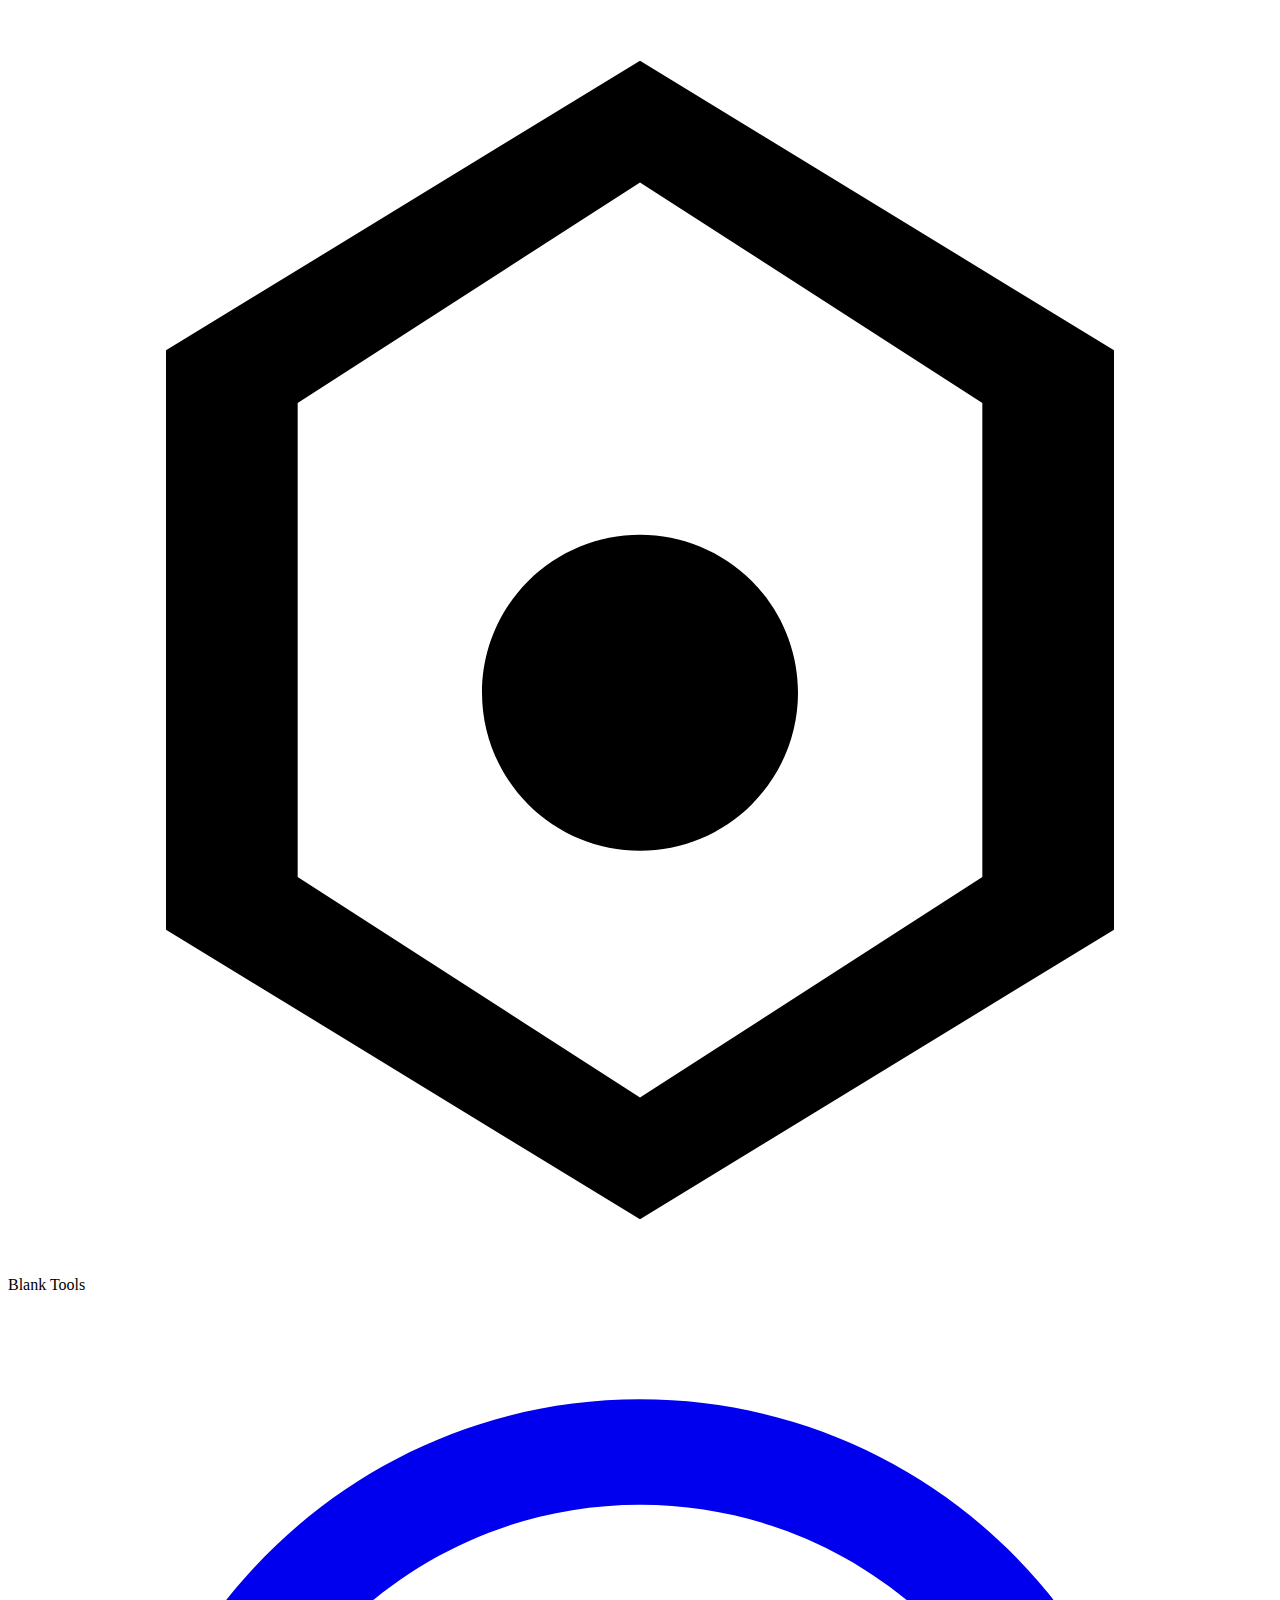
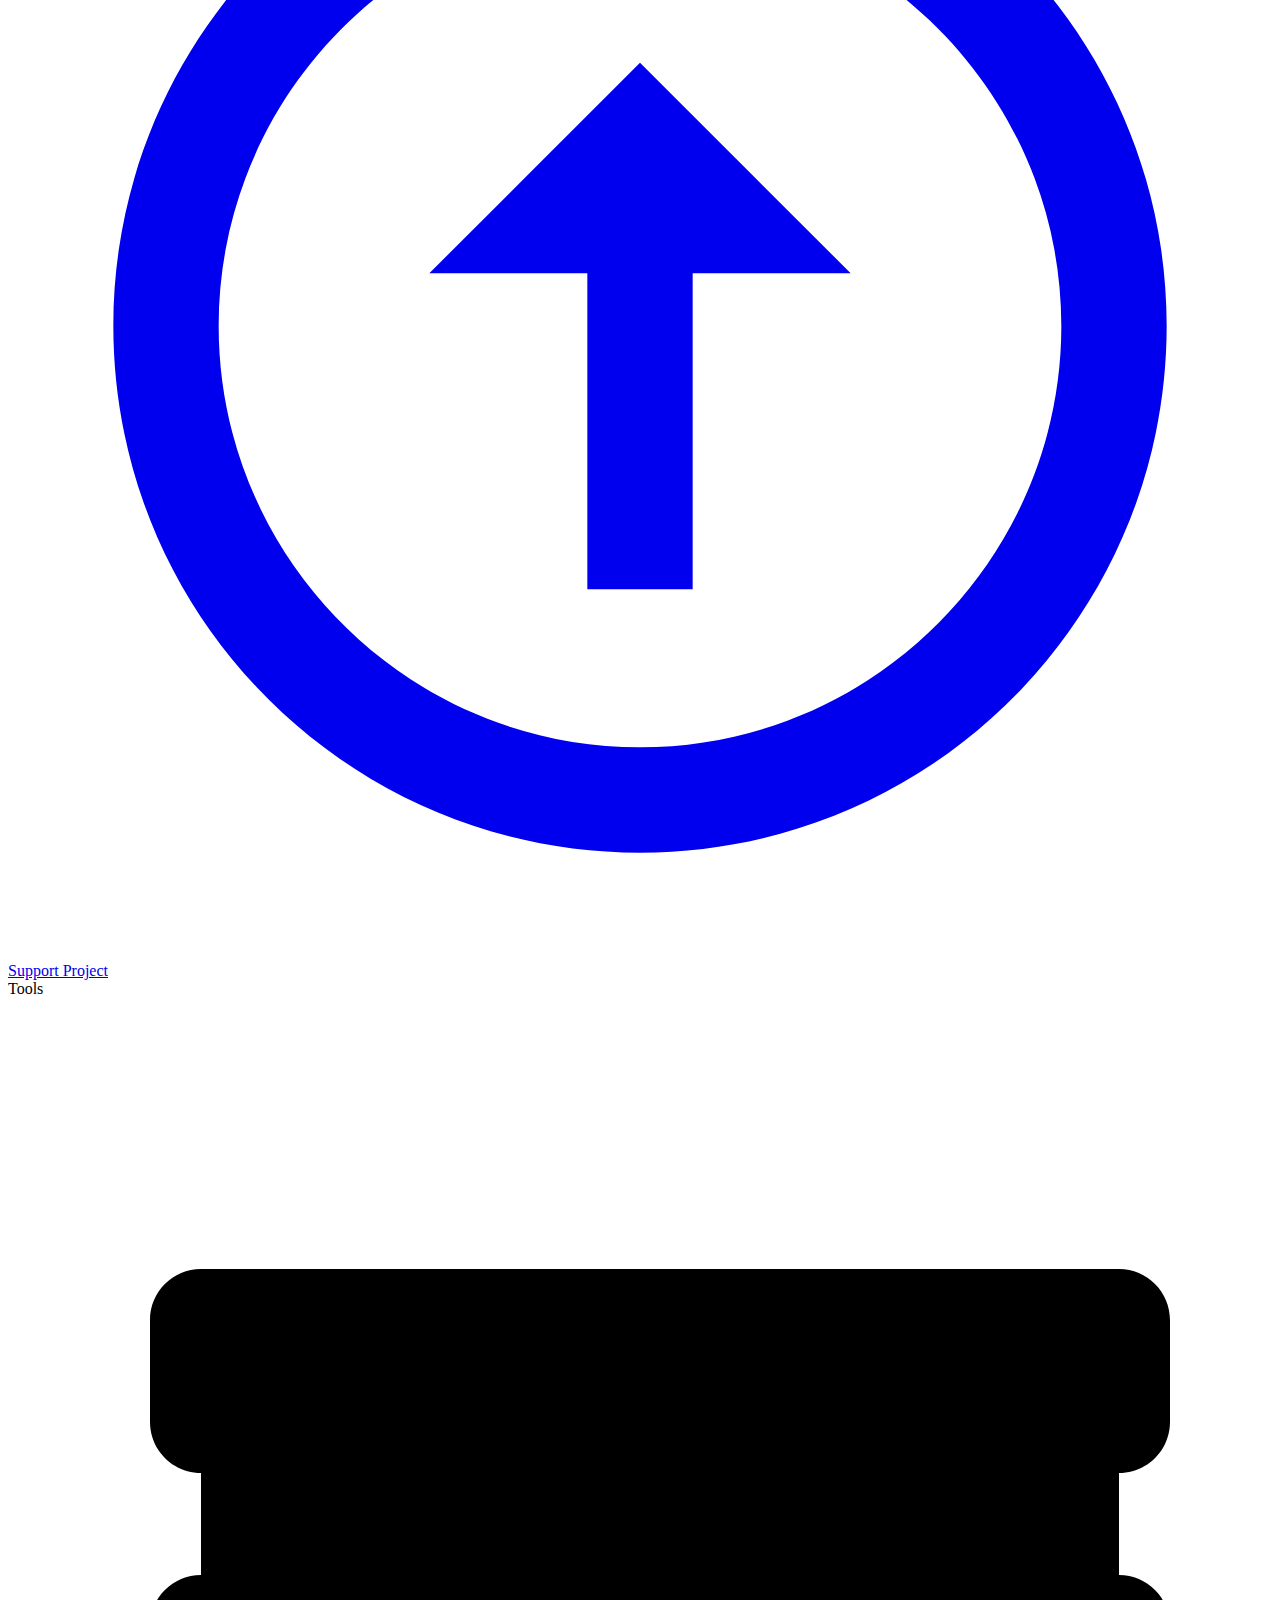
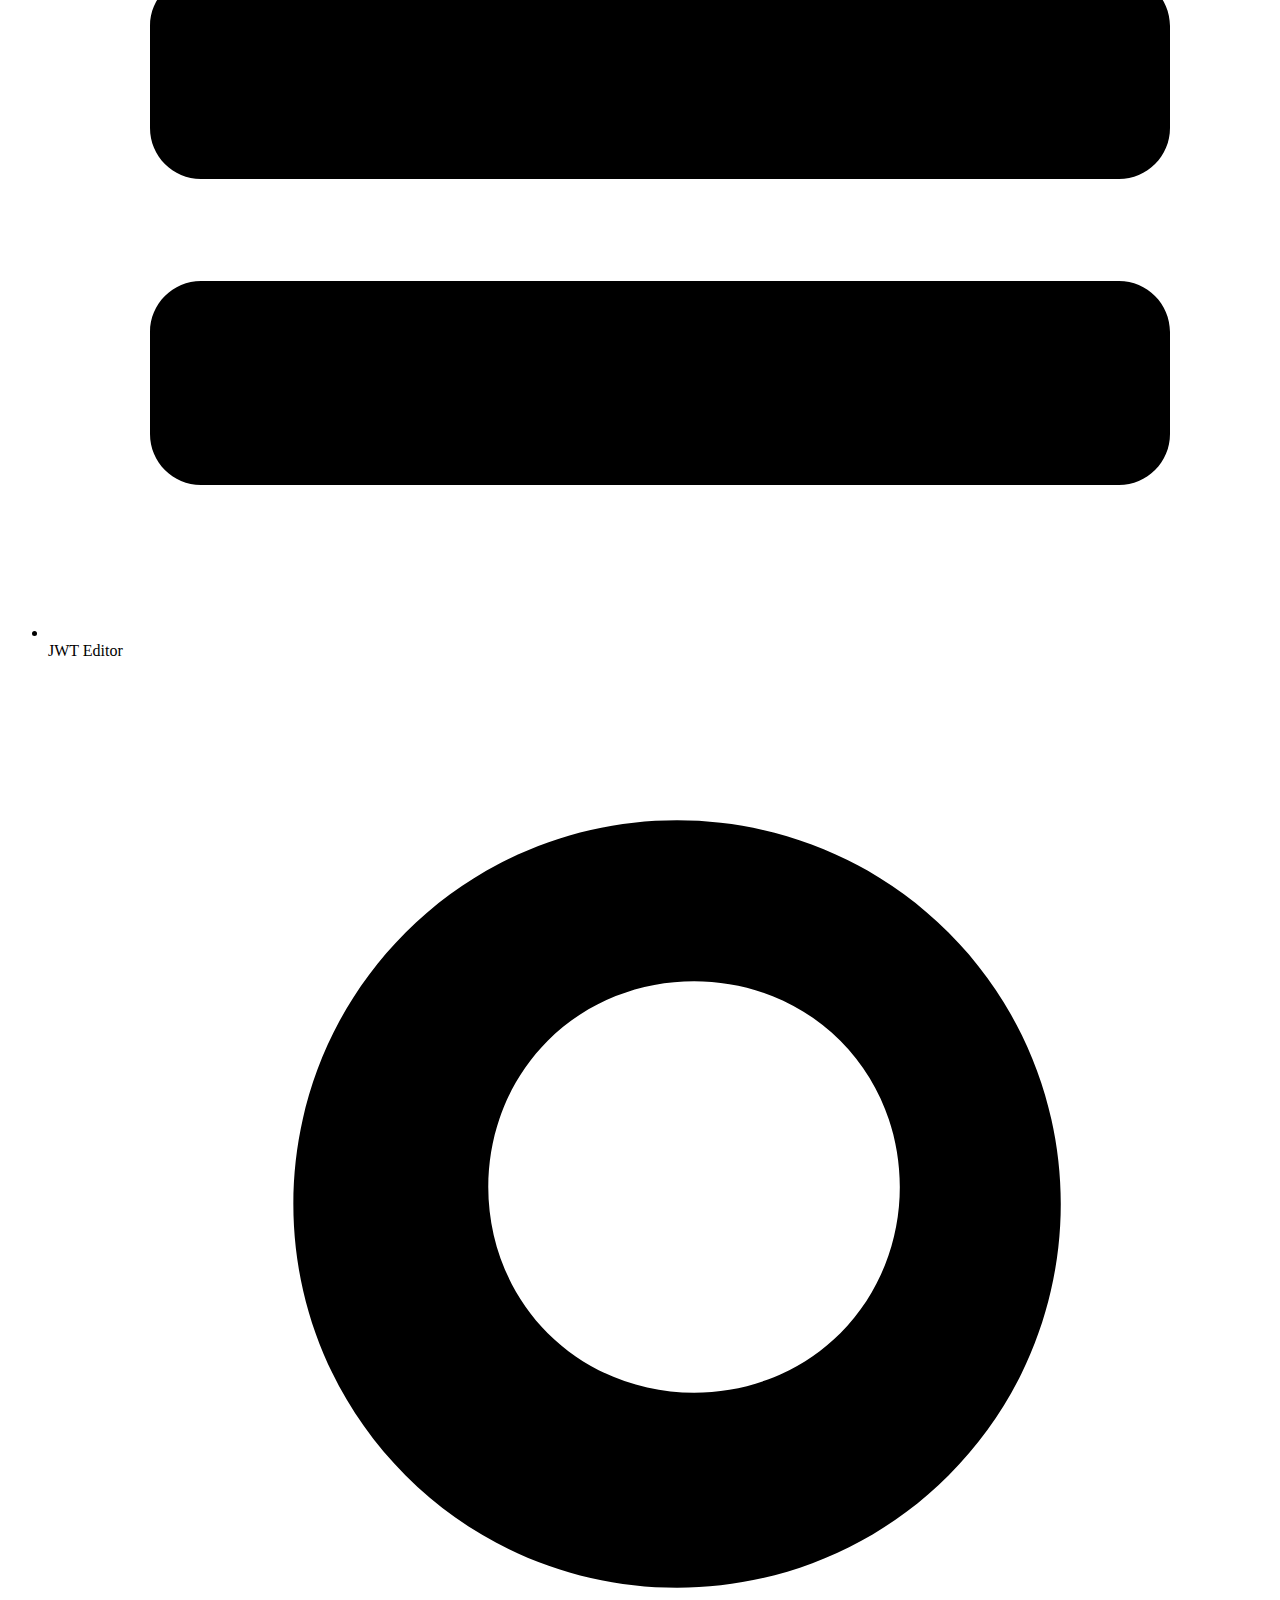
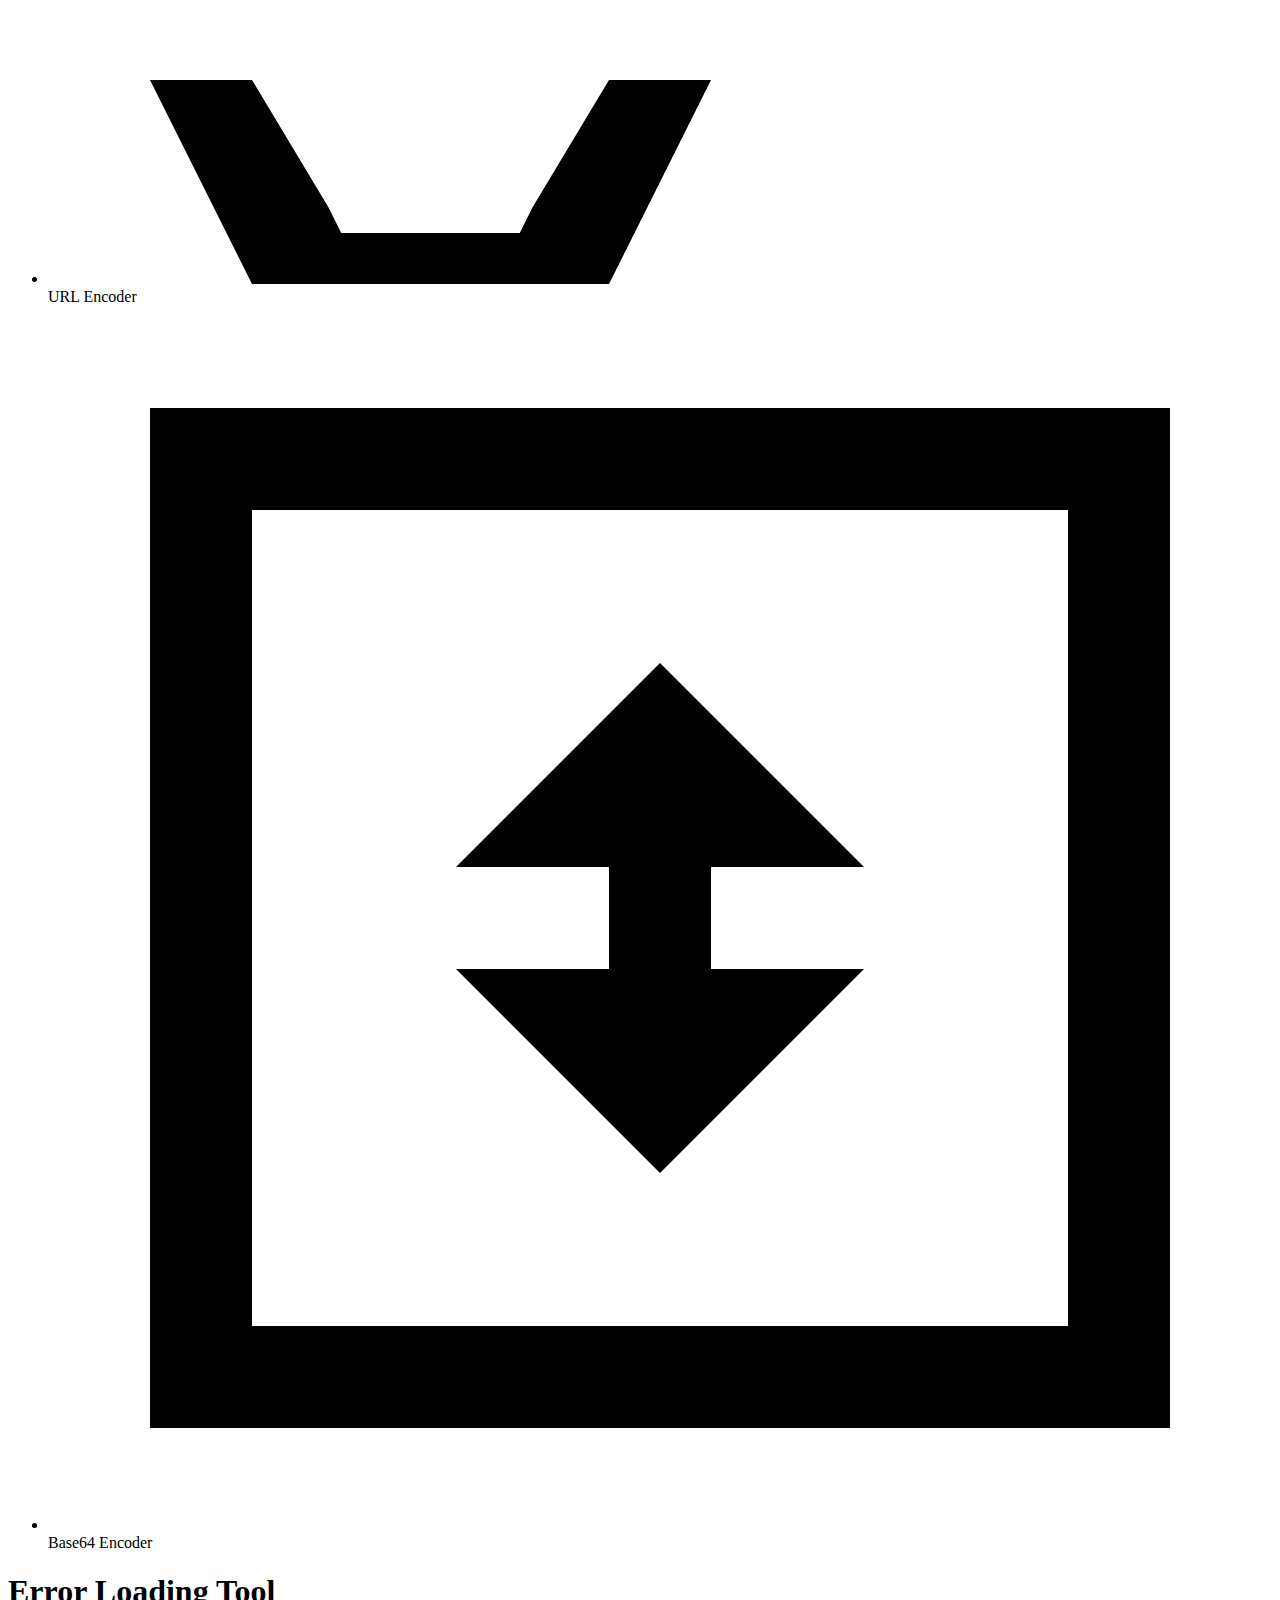
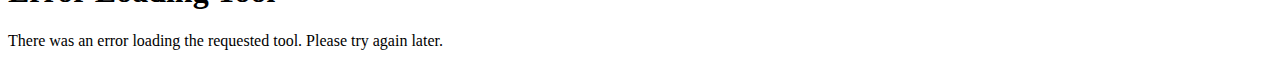
==== index.html @ 16d3624a "updated the jwt-editor files" ====
<!DOCTYPE html>
<html lang="en">
  <head>
    <meta charset="UTF-8" />
    <meta name="viewport" content="width=device-width, initial-scale=1.0" />
    <title>Blank Tools</title>
    <link rel="preconnect" href="https://fonts.googleapis.com" />
    <link rel="preconnect" href="https://fonts.gstatic.com" crossorigin />
    <link
      href="https://fonts.googleapis.com/css2?family=Inter:wght@300;400;500;600;700&display=swap"
      rel="stylesheet"
    />
    <link rel="stylesheet" href="css/main.css" />
    <link rel="stylesheet" href="css/components.css" />

    <!-- Tool-specific styles will be loaded dynamically -->
  </head>
  <body>
    <header>
      <div class="logo">
        <svg xmlns="http://www.w3.org/2000/svg" viewBox="0 0 24 24">
          <path
            d="M12.0001 1L21.0001 6.5V17.5L12.0001 23L3.00006 17.5V6.5L12.0001 1ZM12.0001 3.311L5.50006 7.5V16.5L12.0001 20.689L18.5001 16.5V7.5L12.0001 3.311ZM12.0001 16C11.2044 16 10.4414 15.6839 9.87871 15.1213C9.31604 14.5587 9.00006 13.7956 9.00006 13C9.00006 12.2044 9.31604 11.4413 9.87871 10.8787C10.4414 10.3161 11.2044 10 12.0001 10C12.7957 10 13.5587 10.3161 14.1214 10.8787C14.6841 11.4413 15.0001 12.2044 15.0001 13C15.0001 13.7956 14.6841 14.5587 14.1214 15.1213C13.5587 15.6839 12.7957 16 12.0001 16Z"
          />
        </svg>
        <span>Blank Tools</span>
      </div>
      <div class="header-actions">
        <a href="#" class="support-button">
          <svg
            xmlns="http://www.w3.org/2000/svg"
            viewBox="0 0 24 24"
            fill="currentColor"
          >
            <path
              d="M12 2C6.477 2 2 6.477 2 12C2 17.523 6.477 22 12 22C17.523 22 22 17.523 22 12C22 6.477 17.523 2 12 2ZM12 20C7.589 20 4 16.411 4 12C4 7.589 7.589 4 12 4C16.411 4 20 7.589 20 12C20 16.411 16.411 20 12 20ZM12 7L16 11H13V17H11V11H8L12 7Z"
            />
          </svg>
          Support Project
        </a>
      </div>
    </header>

    <div class="main-container">
      <div class="sidebar">
        <div class="sidebar-title">Tools</div>
        <ul class="tool-list">
          <li class="tool-item active" data-tool="jwt-editor">
            <svg
              xmlns="http://www.w3.org/2000/svg"
              viewBox="0 0 24 24"
              fill="currentColor"
            >
              <path
                d="M21 17V19H3V17H21ZM21 9V11H3V9H21ZM21 5C21.5523 5 22 5.44772 22 6V8C22 8.55228 21.5523 9 21 9H3C2.44772 9 2 8.55228 2 8V6C2 5.44772 2.44772 5 3 5H21ZM21 11C21.5523 11 22 11.4477 22 12V14C22 14.5523 21.5523 15 21 15H3C2.44772 15 2 14.5523 2 14V12C2 11.4477 2.44772 11 3 11H21ZM21 17C21.5523 17 22 17.4477 22 18V20C22 20.5523 21.5523 21 21 21H3C2.44772 21 2 20.5523 2 20V18C2 17.4477 2.44772 17 3 17H21Z"
              />
            </svg>
            JWT Editor
          </li>
          <li class="tool-item" data-tool="url-encoder">
            <svg
              xmlns="http://www.w3.org/2000/svg"
              viewBox="0 0 24 24"
              fill="currentColor"
            >
              <path
                d="M17.657 5.343C20.592 8.28 20.592 13.053 17.657 15.989C14.721 18.924 9.948 18.924 7.012 15.989C4.077 13.053 4.077 8.28 7.012 5.343C9.948 2.408 14.721 2.408 17.657 5.343ZM15.536 7.464C13.98 5.909 11.355 5.909 9.799 7.464C8.244 9.02 8.244 11.645 9.799 13.2C11.355 14.756 13.98 14.756 15.536 13.2C17.091 11.645 17.091 9.02 15.536 7.464ZM2 20H4L5.501 22.5L5.75 23H9.25L9.499 22.5L11 20H13L10 26H5L2 20Z"
              />
            </svg>
            URL Encoder
          </li>
          <!-- New tools will be added here -->
          <li class="tool-item" data-tool="base64">
            <svg
              xmlns="http://www.w3.org/2000/svg"
              viewBox="0 0 24 24"
              fill="currentColor"
            >
              <path
                d="M4 4V20H20V4H4ZM2 2H22V22H2V2ZM13 11H16L12 7L8 11H11V13H8L12 17L16 13H13V11Z"
              />
            </svg>
            Base64 Encoder
          </li>
        </ul>
      </div>

      <div class="content">
        <!-- Tool content will be loaded here dynamically -->
        <div id="tool-container" class="tool-container">
          <!-- Tool content loaded via JavaScript -->
        </div>
      </div>
    </div>

    <script src="js/main.js"></script>
    <!-- Tool-specific scripts will be loaded dynamically -->
  </body>
</html>
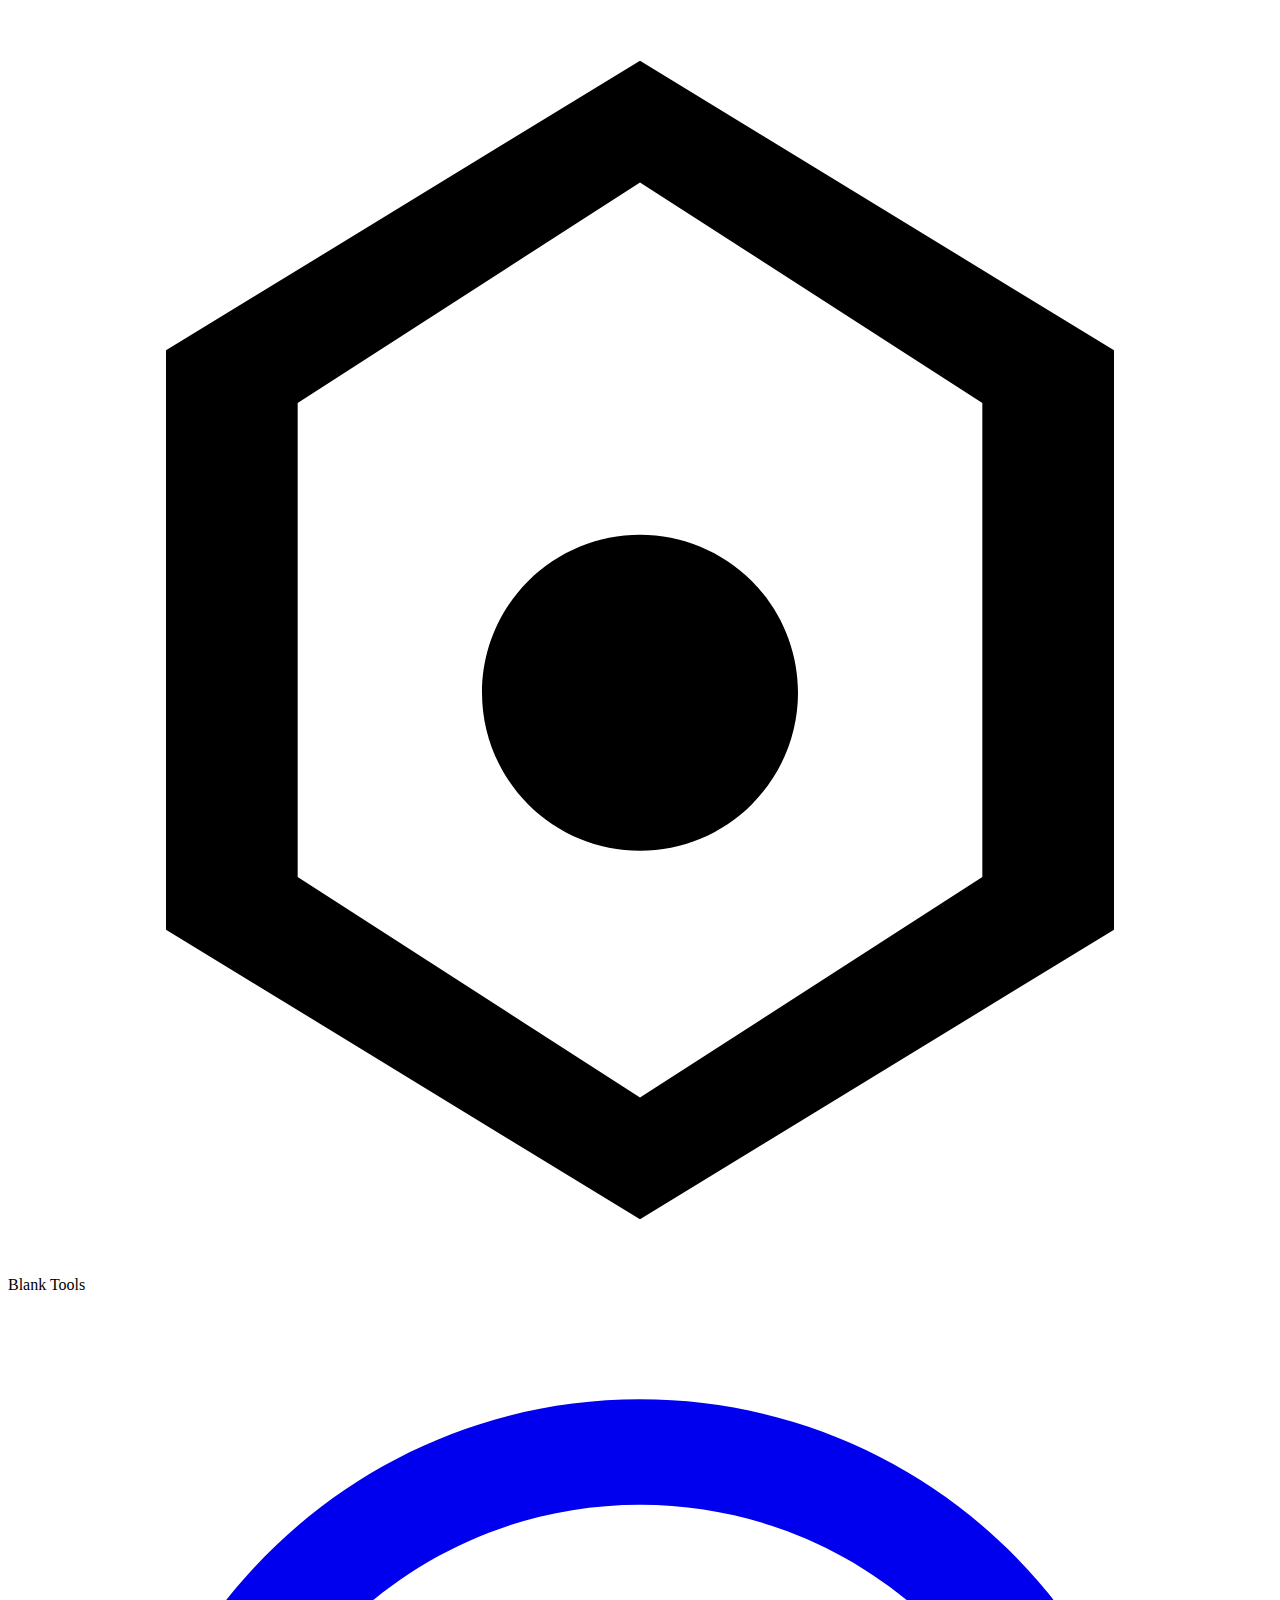
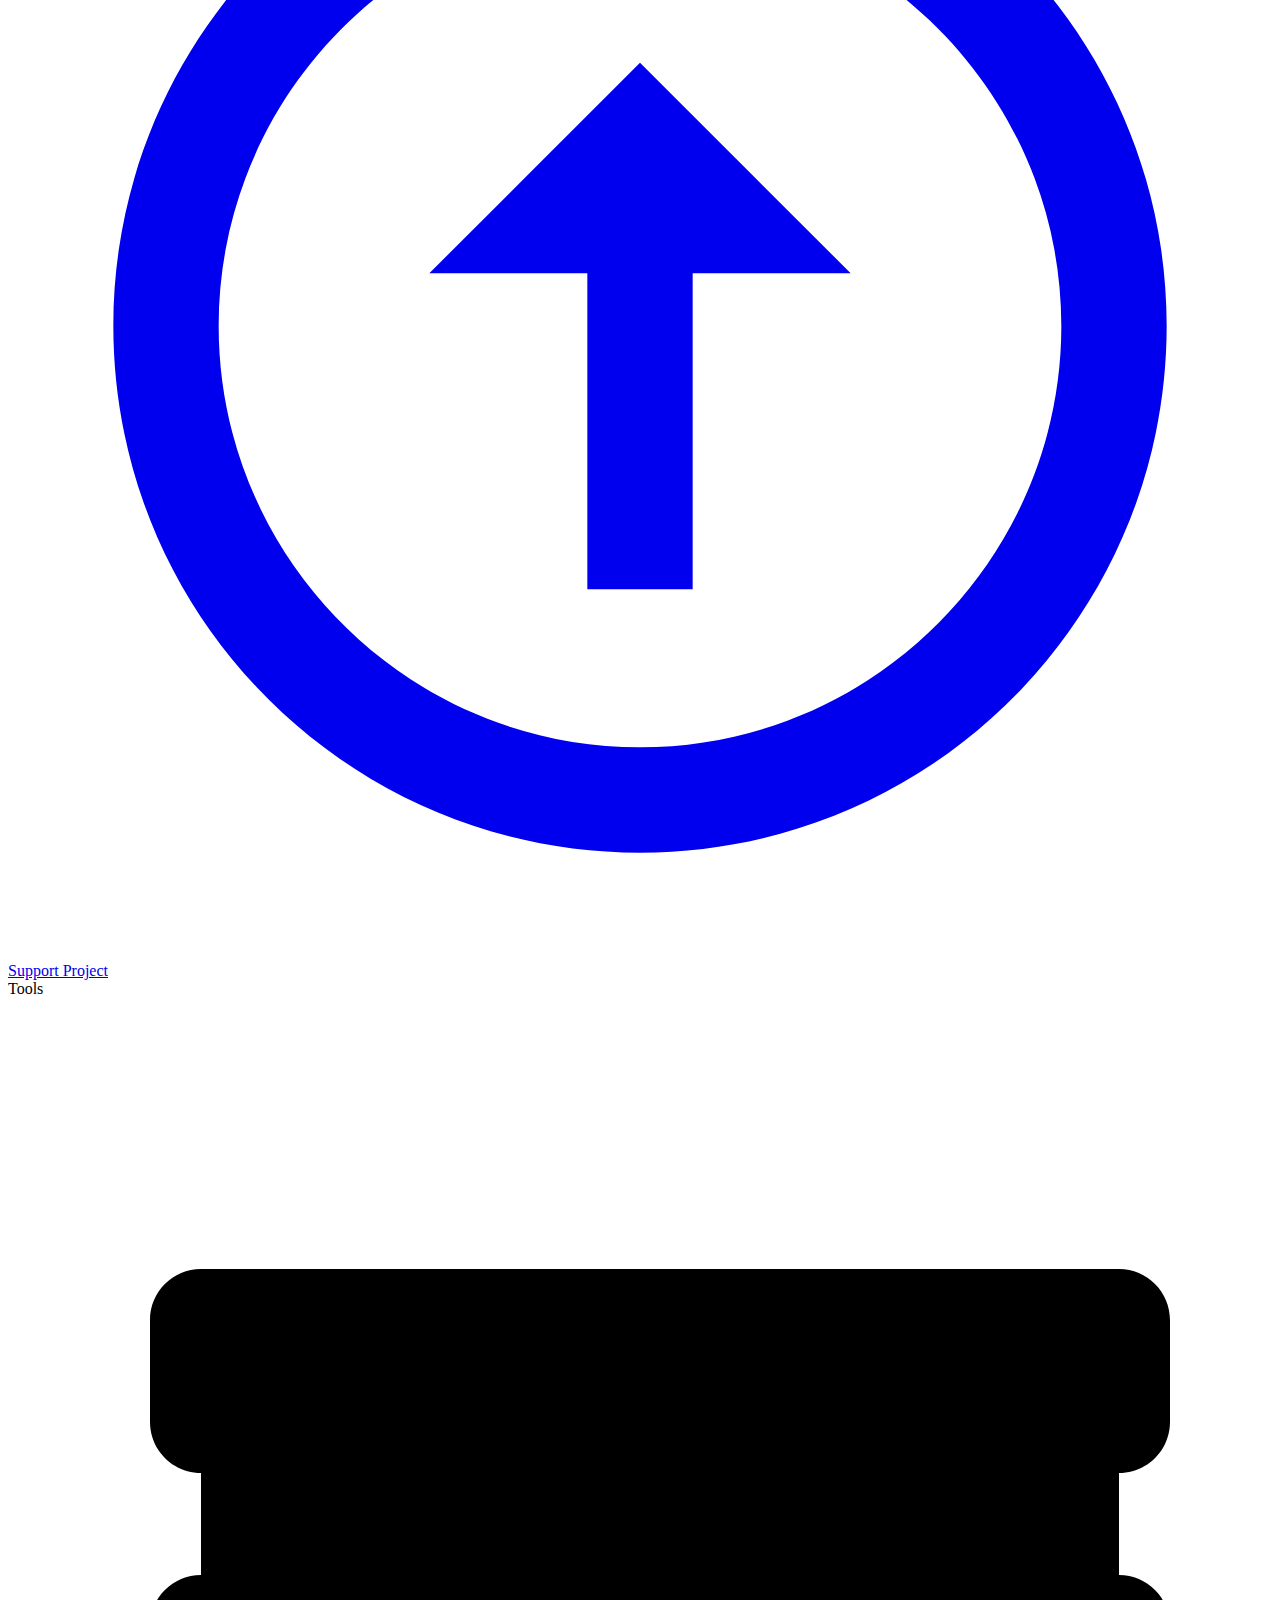
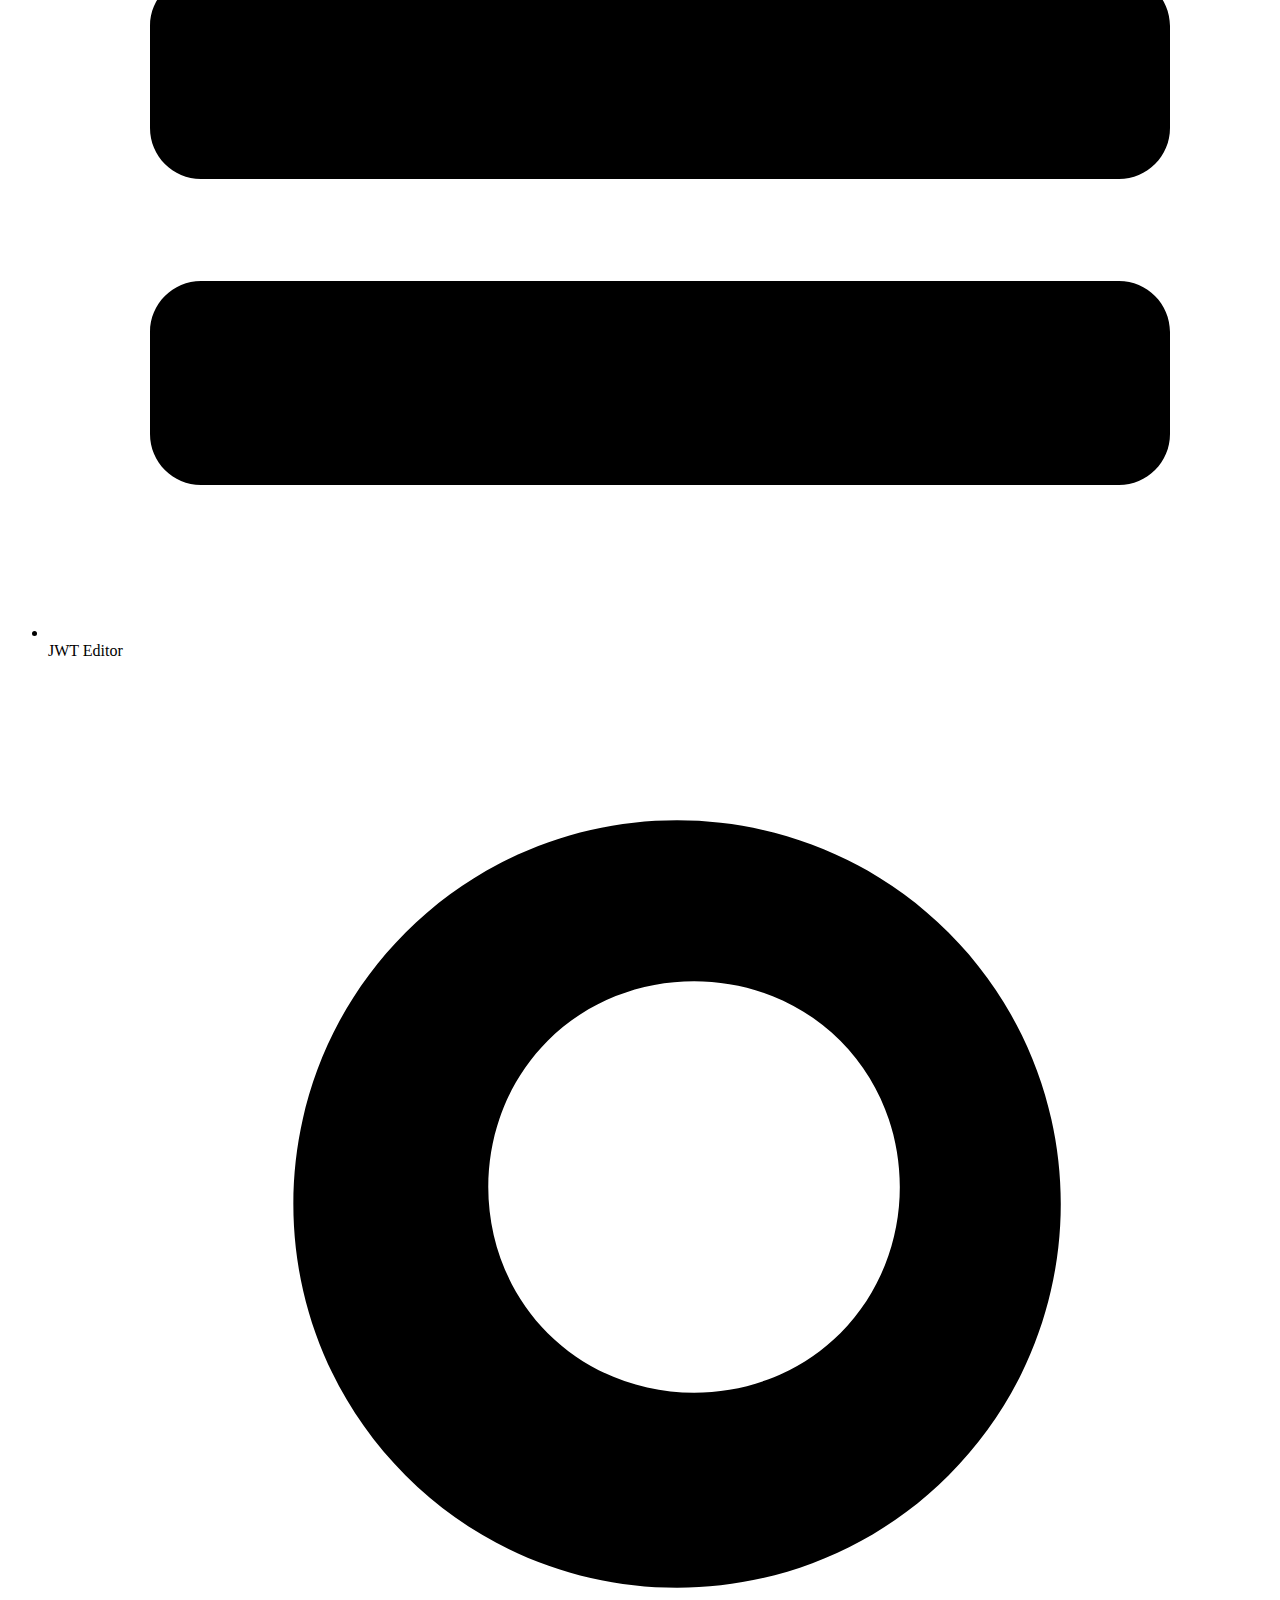
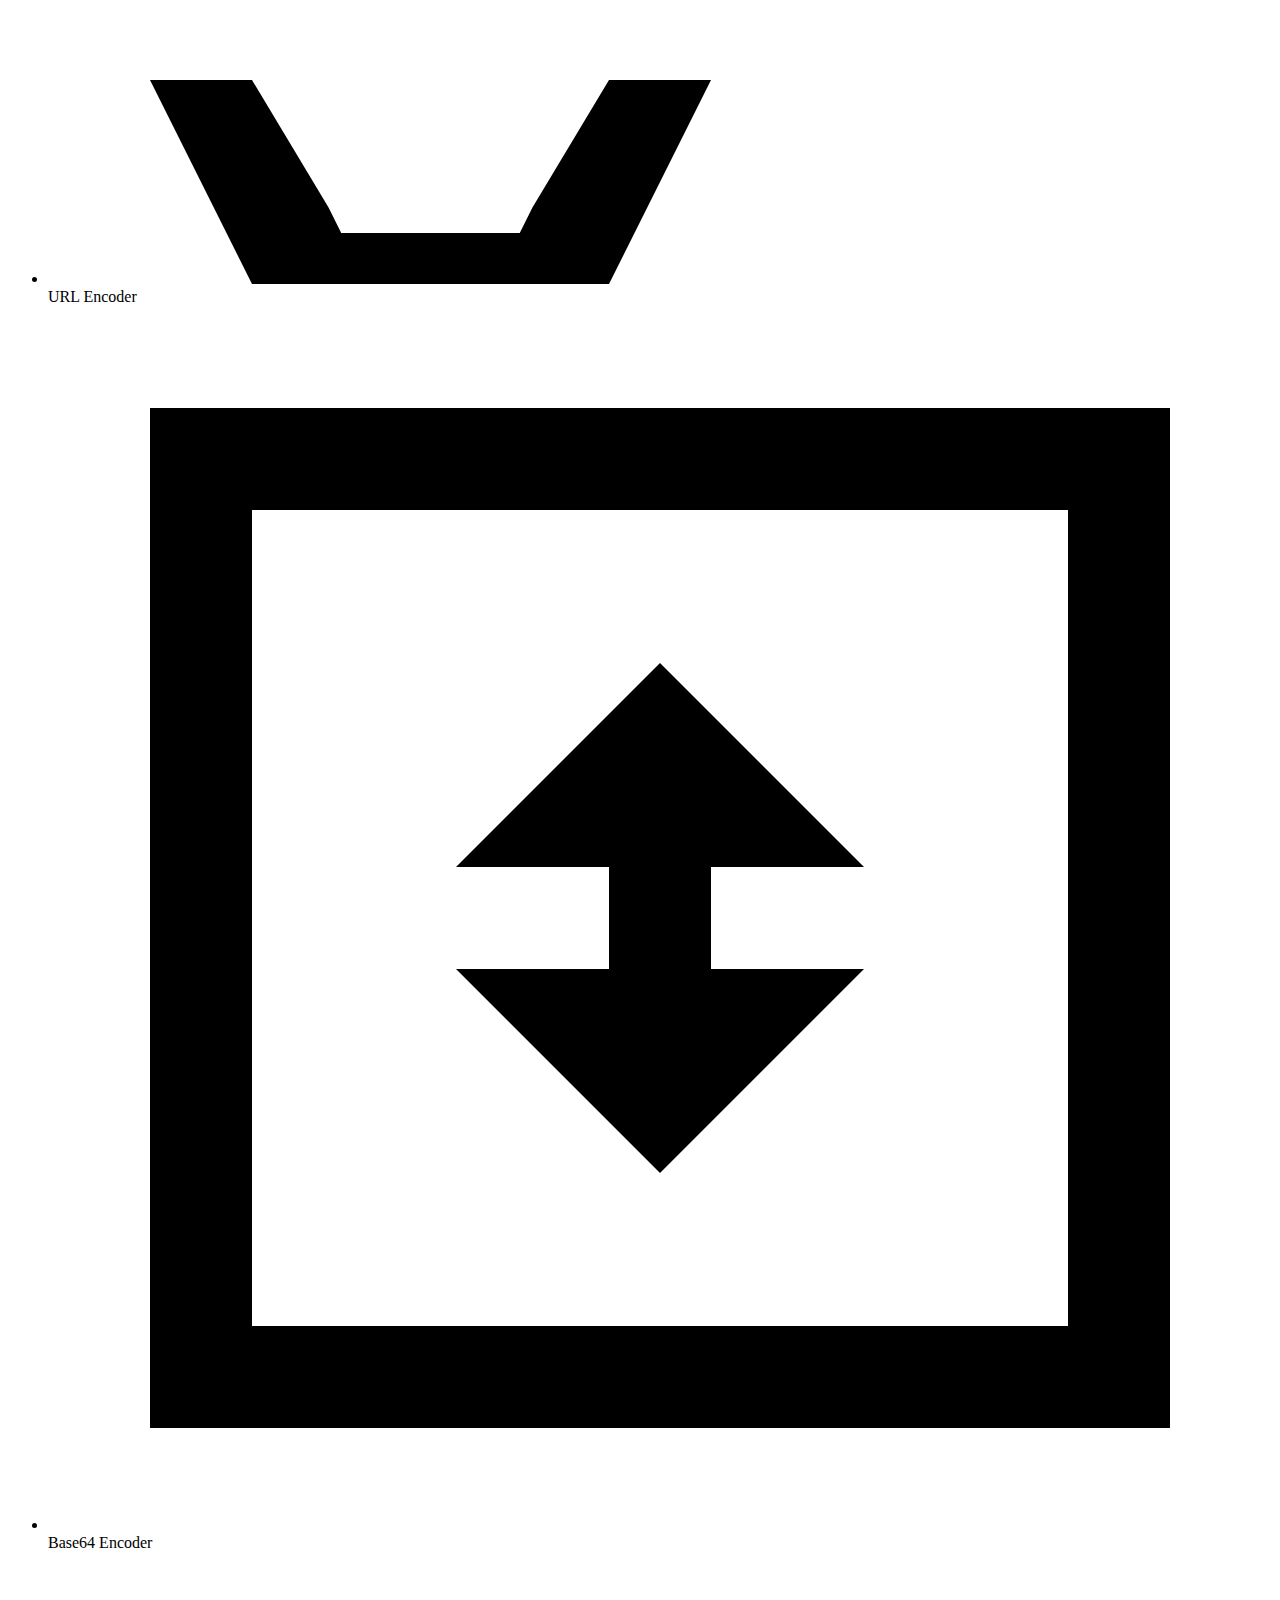
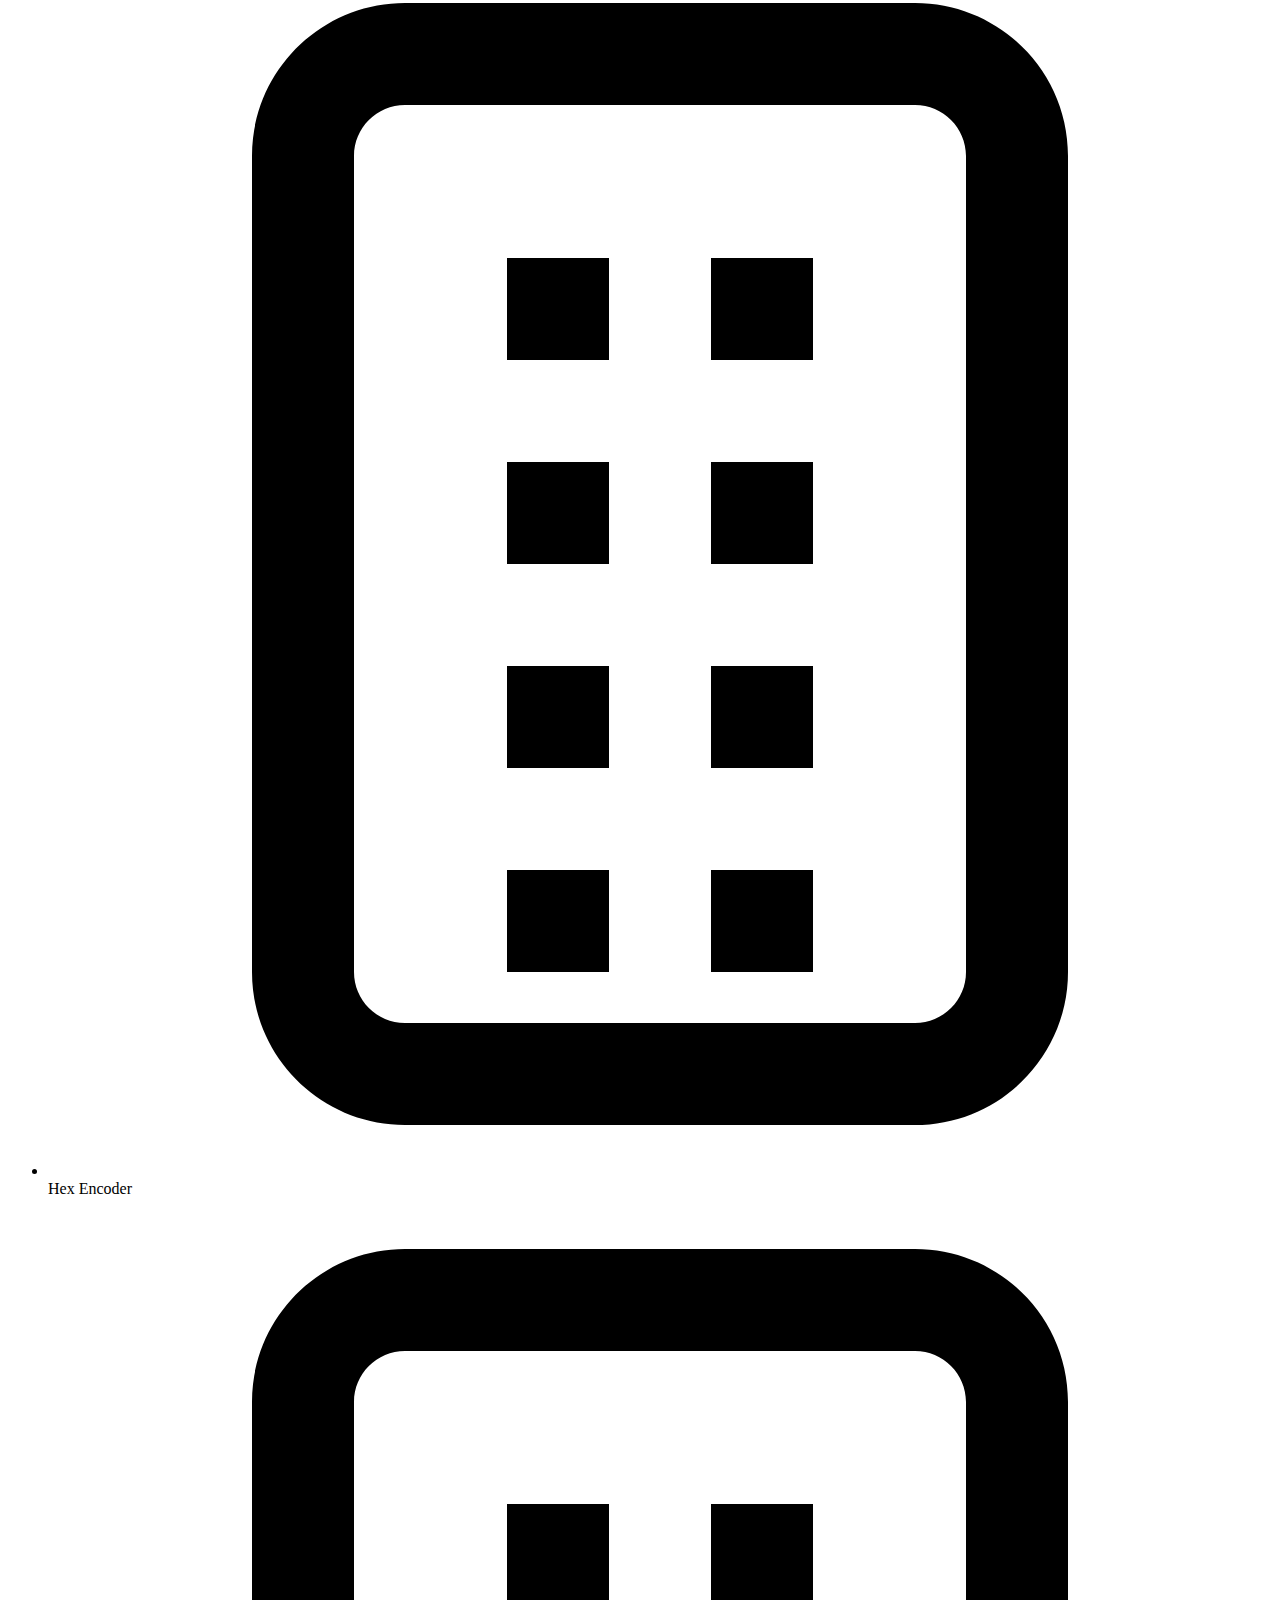
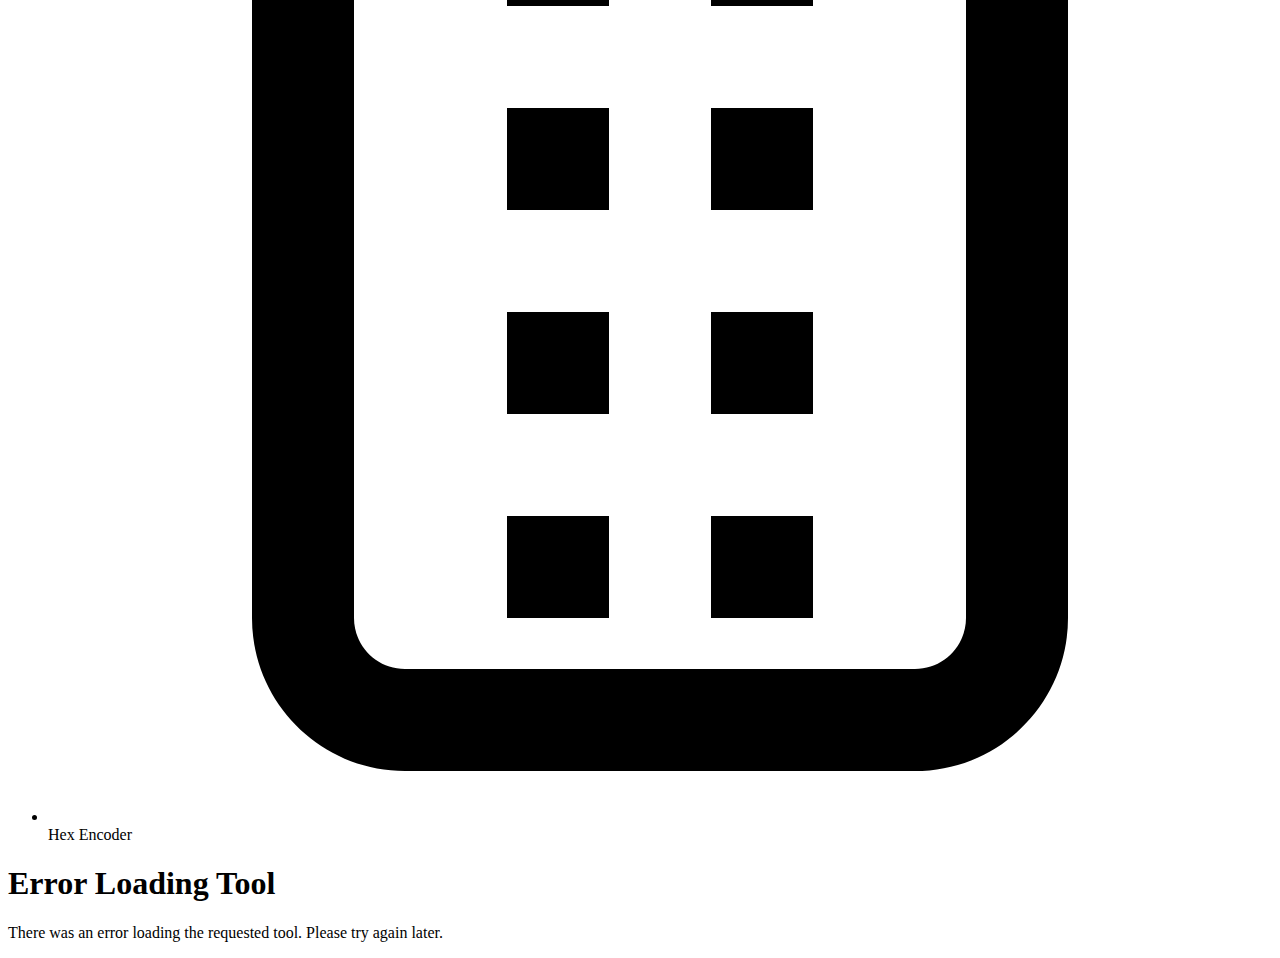
==== commit 8942339b: "feat: Add Hex Encoder/Decoder Tool" ====
--- a/index.html
+++ b/index.html
@@ -69,7 +69,6 @@
             </svg>
             URL Encoder
           </li>
-          <!-- New tools will be added here -->
           <li class="tool-item" data-tool="base64">
             <svg
               xmlns="http://www.w3.org/2000/svg"
@@ -82,6 +81,18 @@
             </svg>
             Base64 Encoder
           </li>
+          <li class="tool-item" data-tool="hex-encoder">
+  <svg xmlns="http://www.w3.org/2000/svg" viewBox="0 0 24 24" fill="currentColor">
+    <path d="M4 4C4 2.34315 5.34315 1 7 1H17C18.6569 1 20 2.34315 20 4V20C20 21.6569 18.6569 23 17 23H7C5.34315 23 4 21.6569 4 20V4ZM7 3C6.44772 3 6 3.44772 6 4V20C6 20.5523 6.44772 21 7 21H17C17.5523 21 18 20.5523 18 20V4C18 3.44772 17.5523 3 17 3H7ZM9 6H11V8H9V6ZM13 6H15V8H13V6ZM9 10H11V12H9V10ZM13 10H15V12H13V10ZM9 14H11V16H9V14ZM13 14H15V16H13V14ZM9 18H11V20H9V18ZM13 18H15V20H13V18Z" />
+  </svg>
+  Hex Encoder
+</li>
+<li class="tool-item" data-tool="hex-encoder">
+  <svg xmlns="http://www.w3.org/2000/svg" viewBox="0 0 24 24" fill="currentColor">
+    <path d="M4 4C4 2.34315 5.34315 1 7 1H17C18.6569 1 20 2.34315 20 4V20C20 21.6569 18.6569 23 17 23H7C5.34315 23 4 21.6569 4 20V4ZM7 3C6.44772 3 6 3.44772 6 4V20C6 20.5523 6.44772 21 7 21H17C17.5523 21 18 20.5523 18 20V4C18 3.44772 17.5523 3 17 3H7ZM9 6H11V8H9V6ZM13 6H15V8H13V6ZM9 10H11V12H9V10ZM13 10H15V12H13V10ZM9 14H11V16H9V14ZM13 14H15V16H13V14ZM9 18H11V20H9V18ZM13 18H15V20H13V18Z" />
+  </svg>
+  Hex Encoder
+</li>
         </ul>
       </div>
 
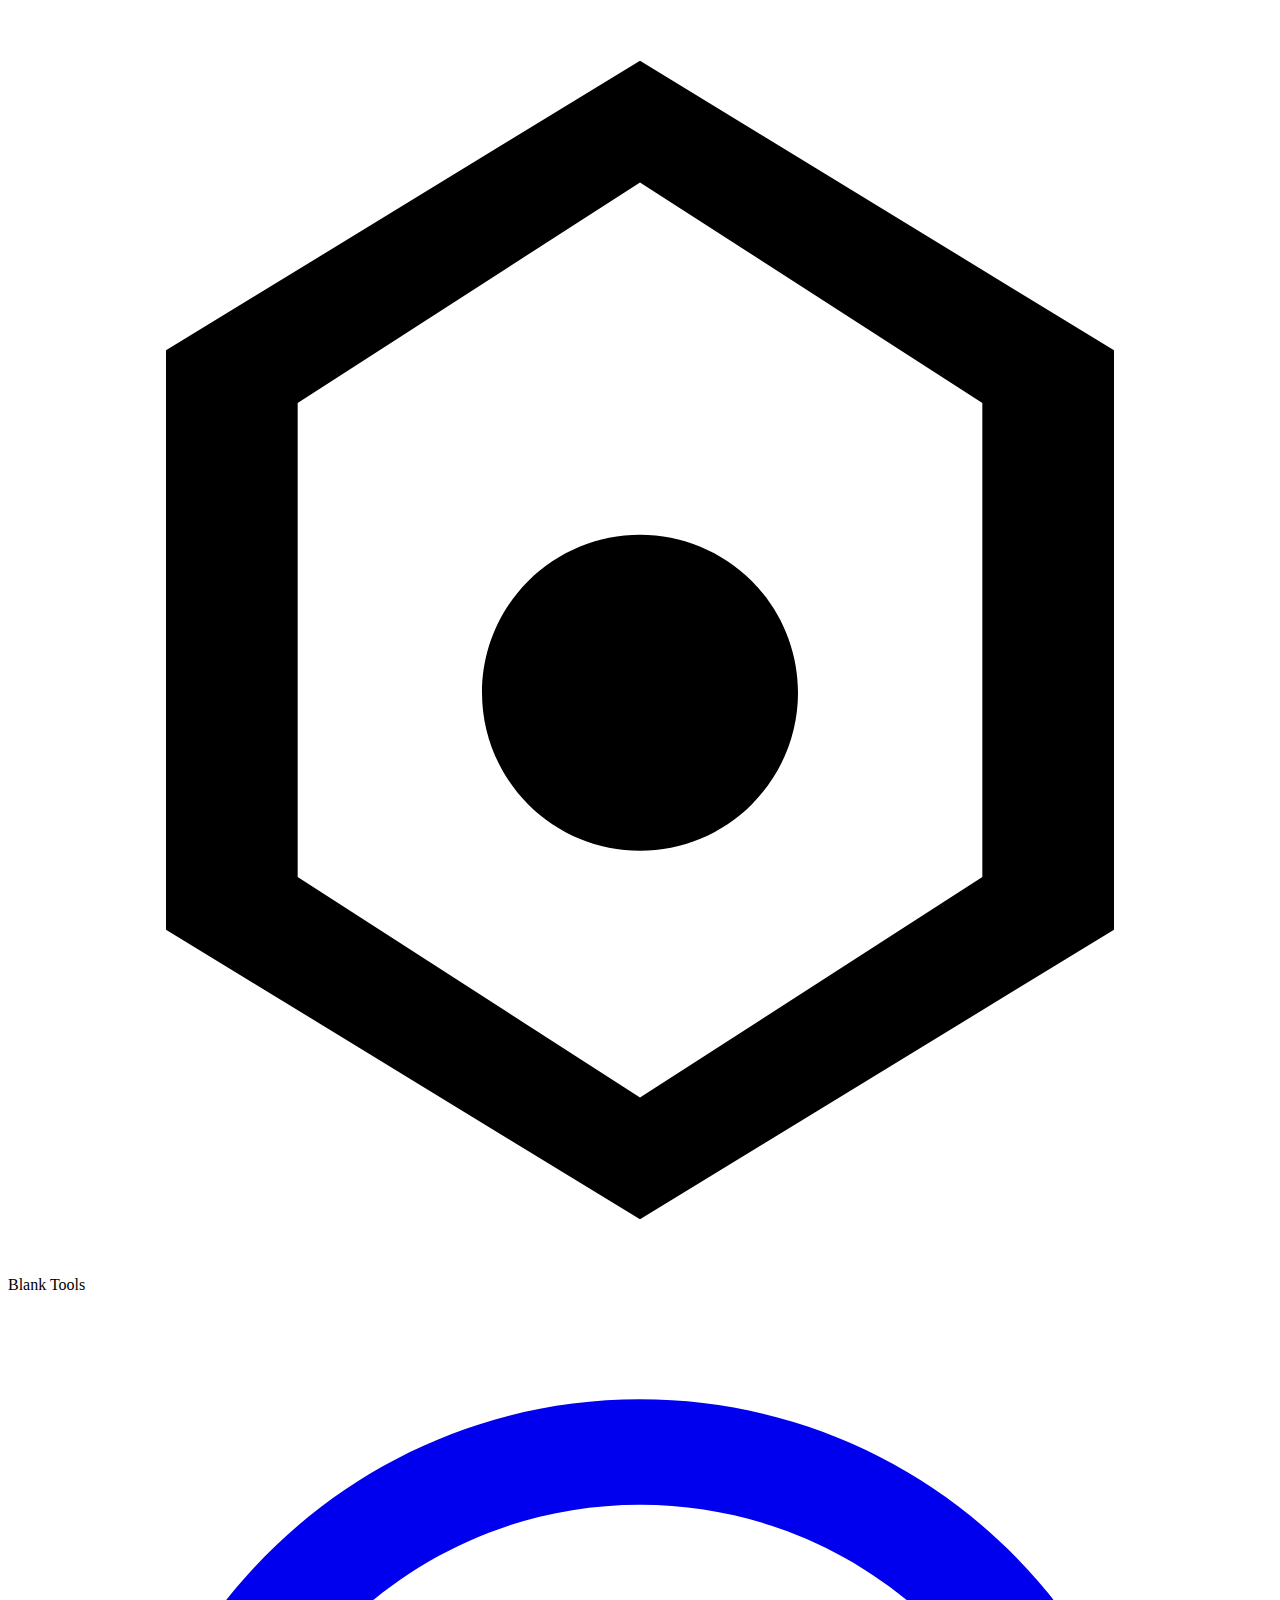
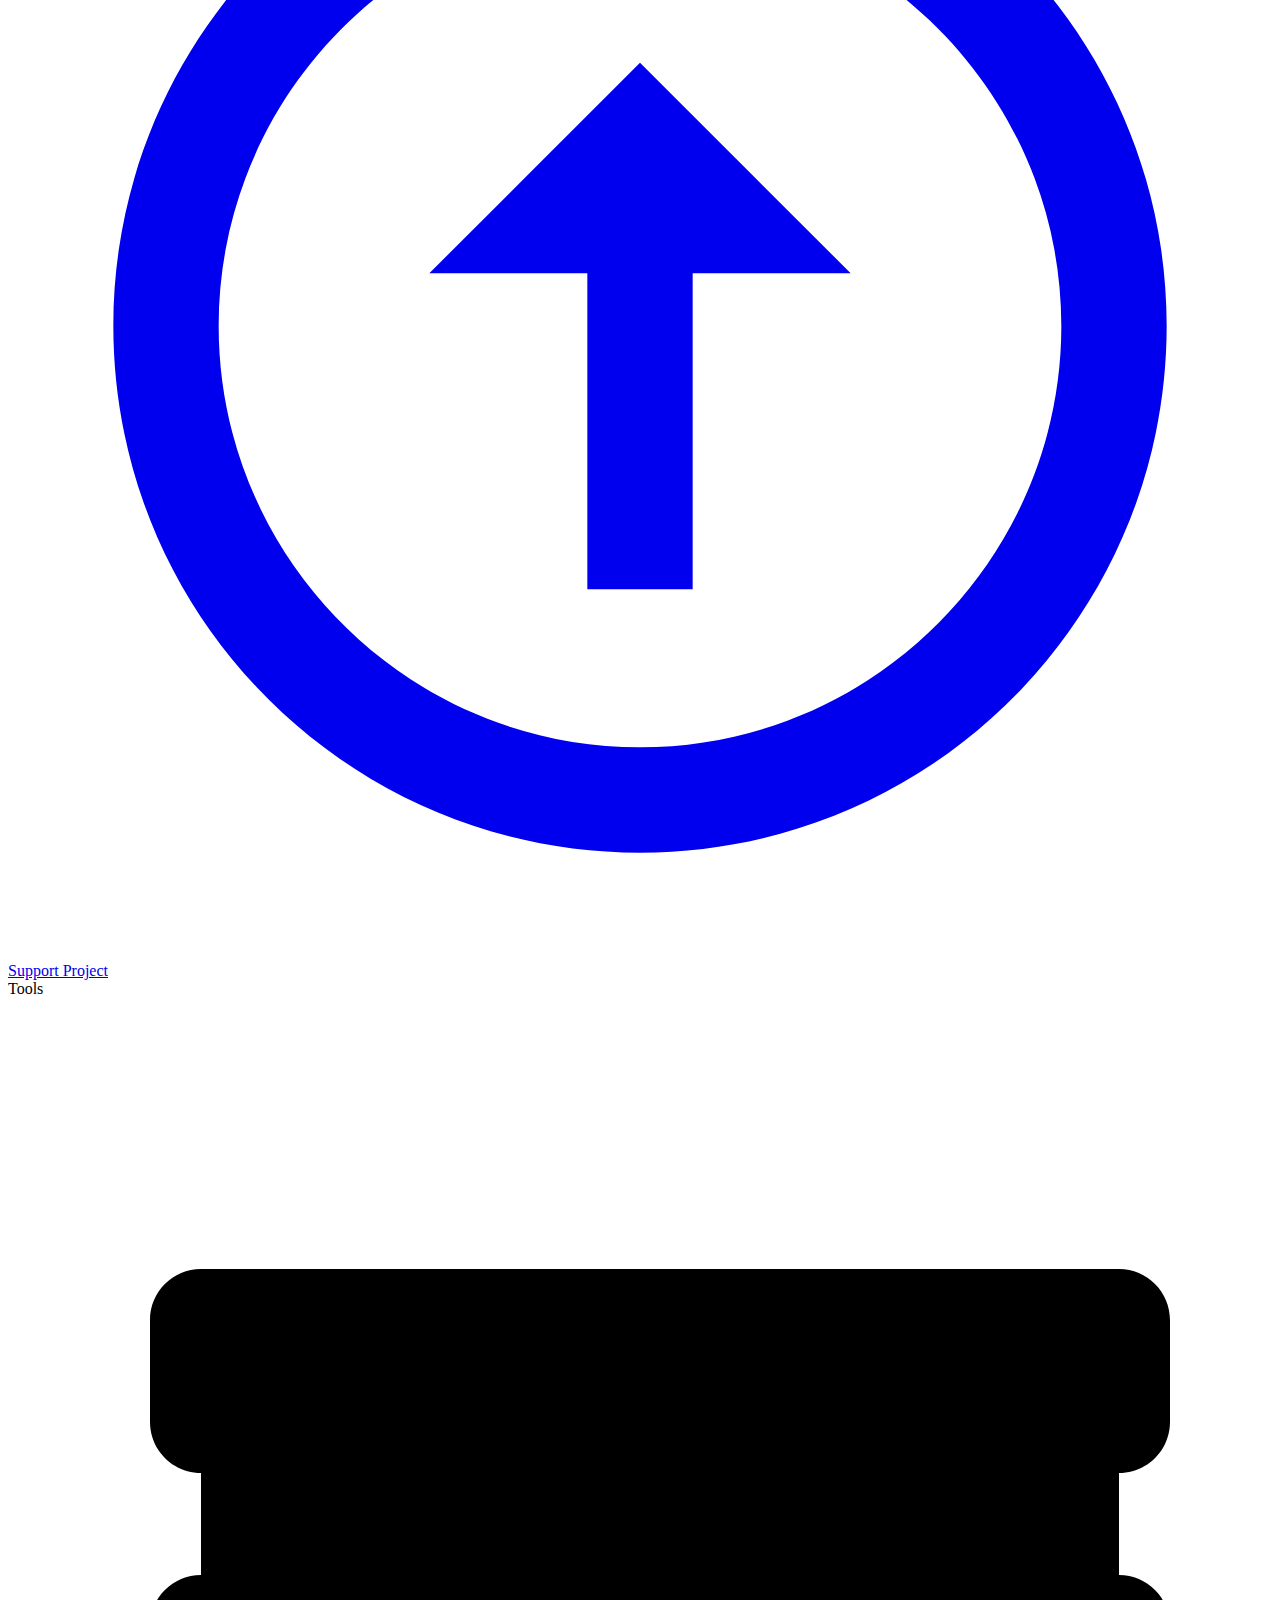
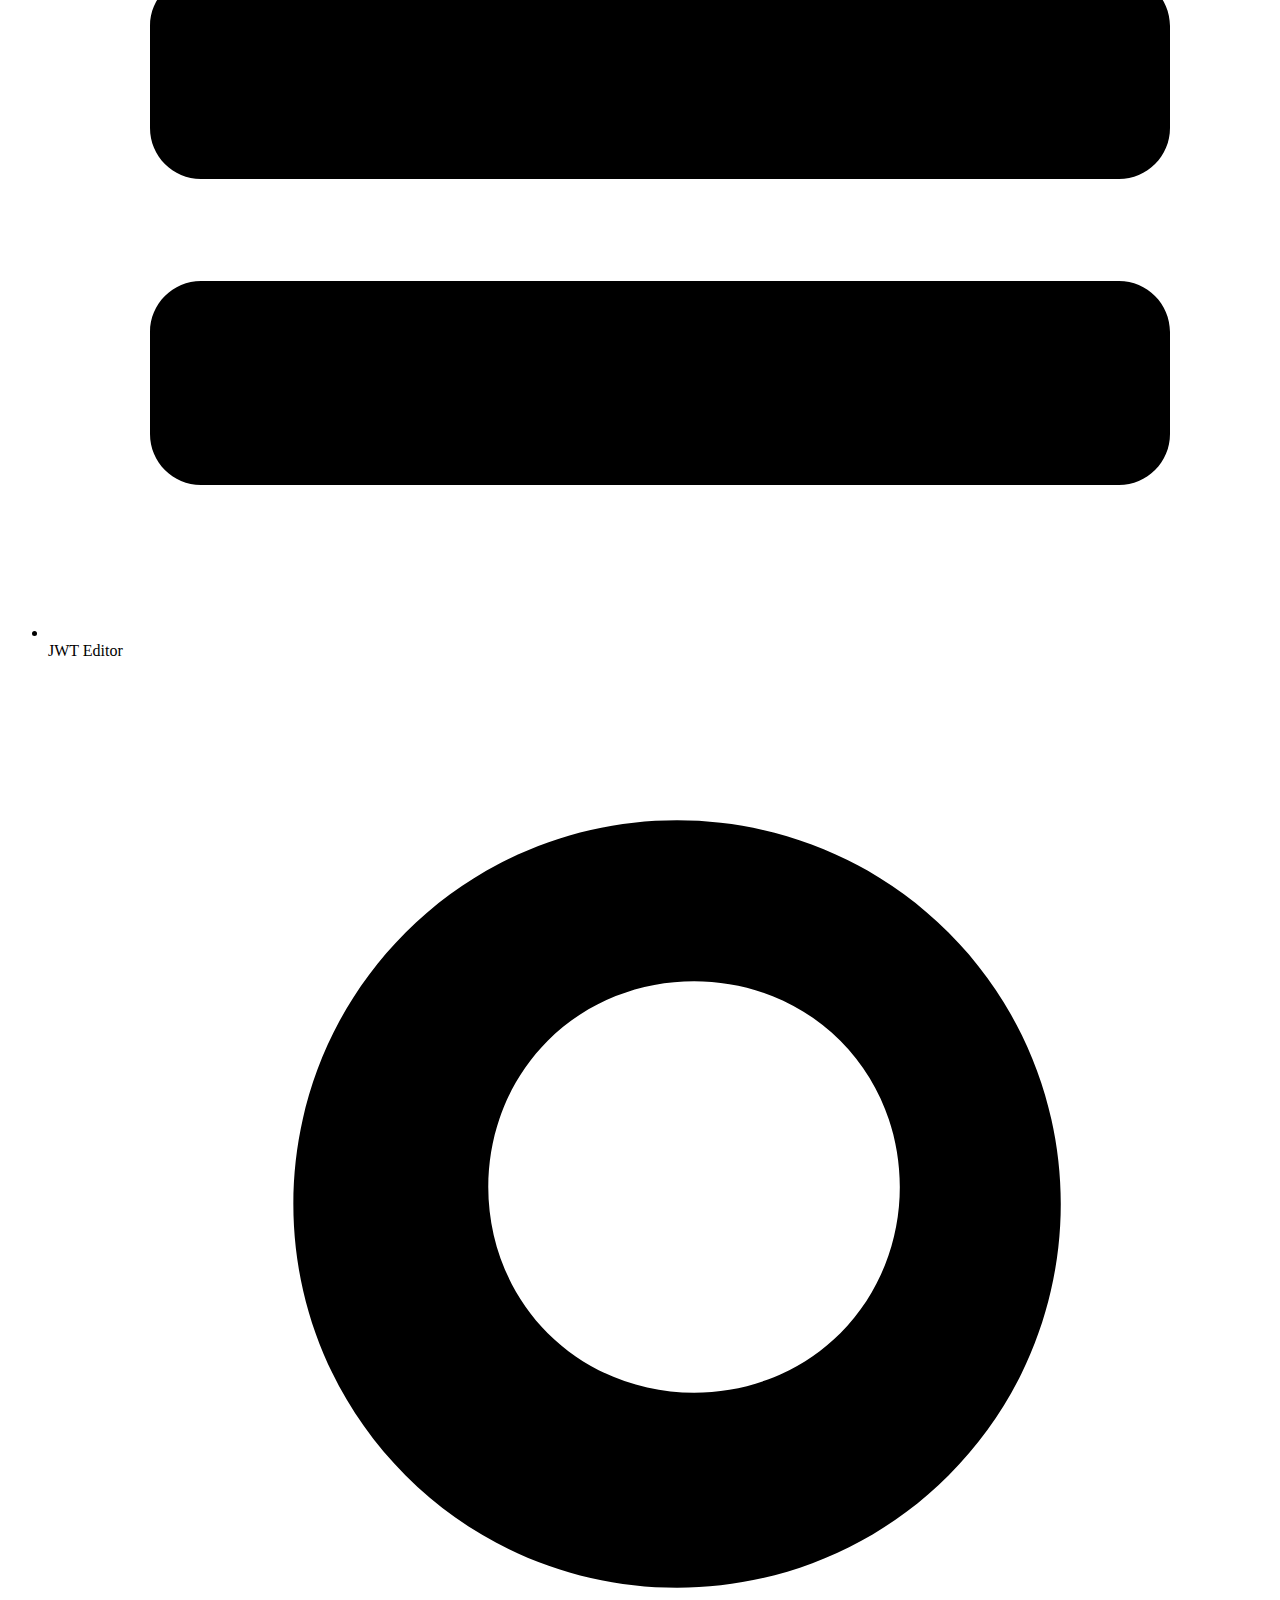
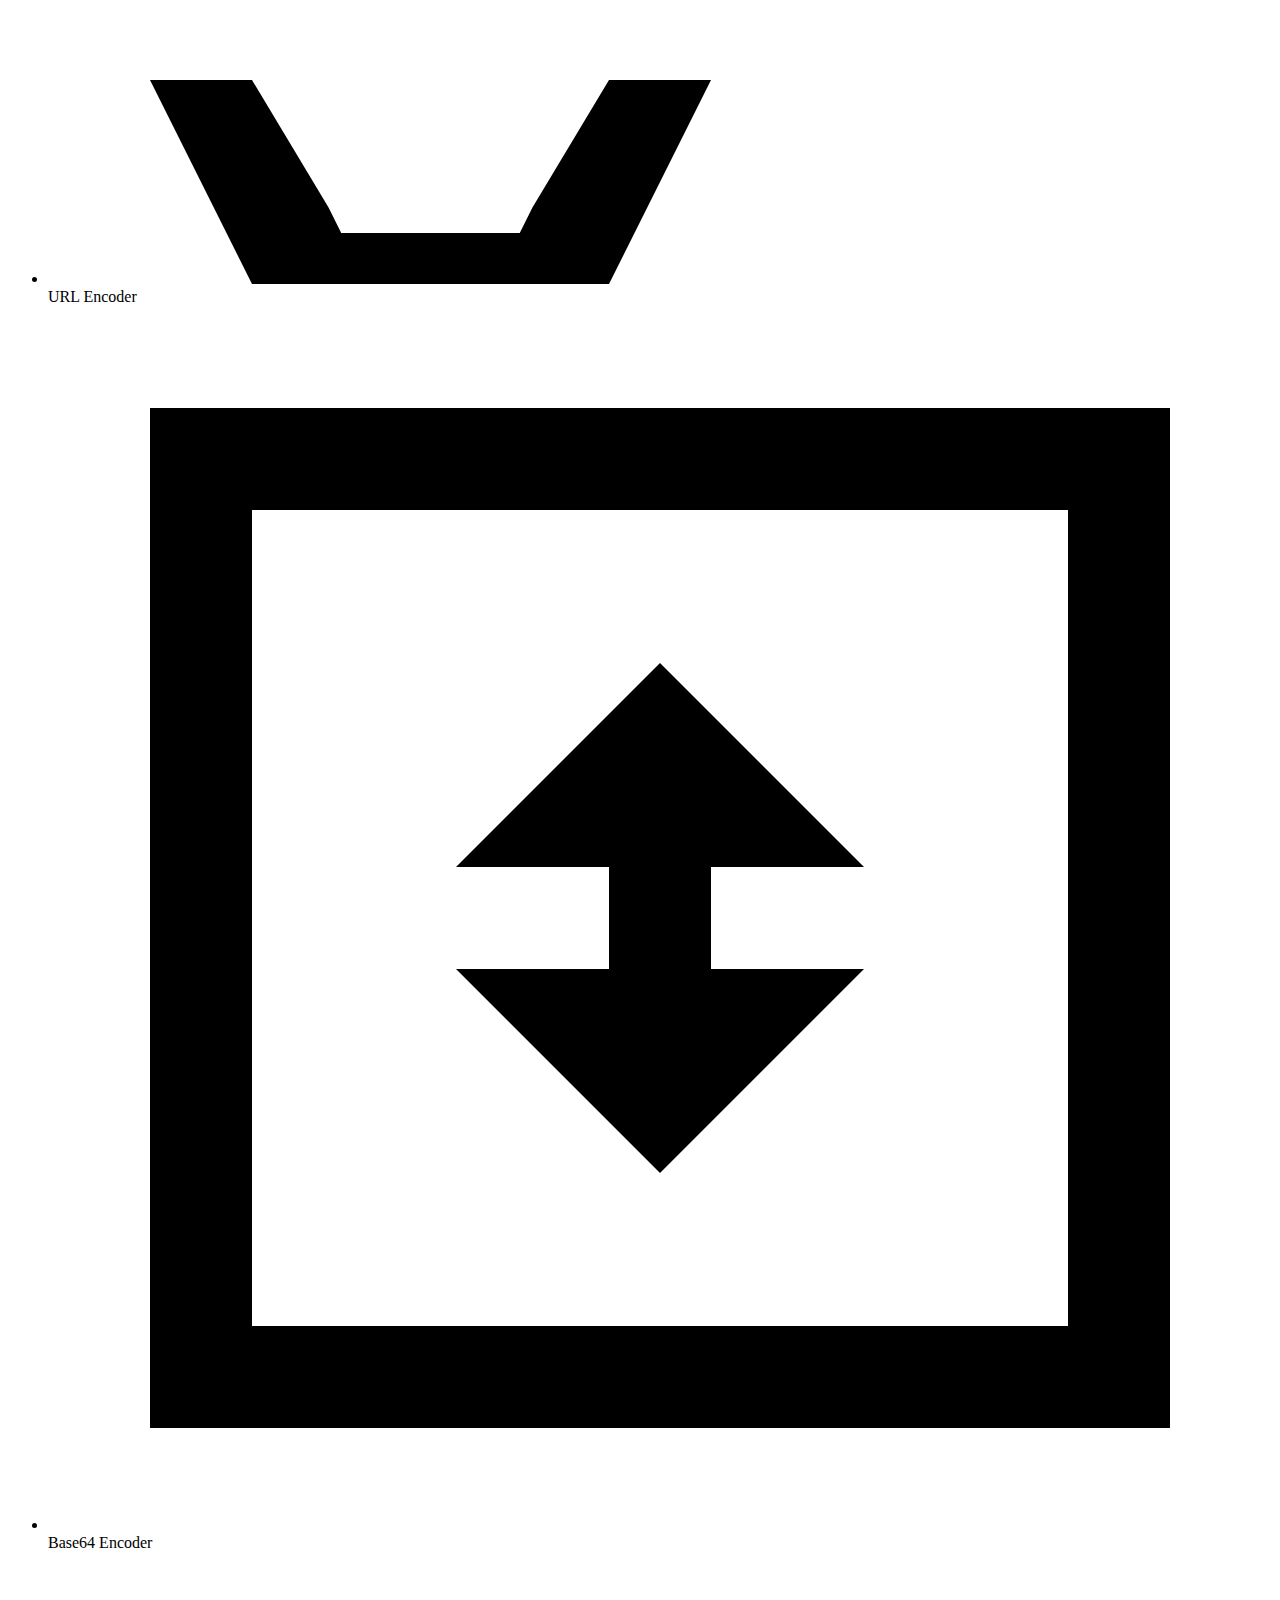
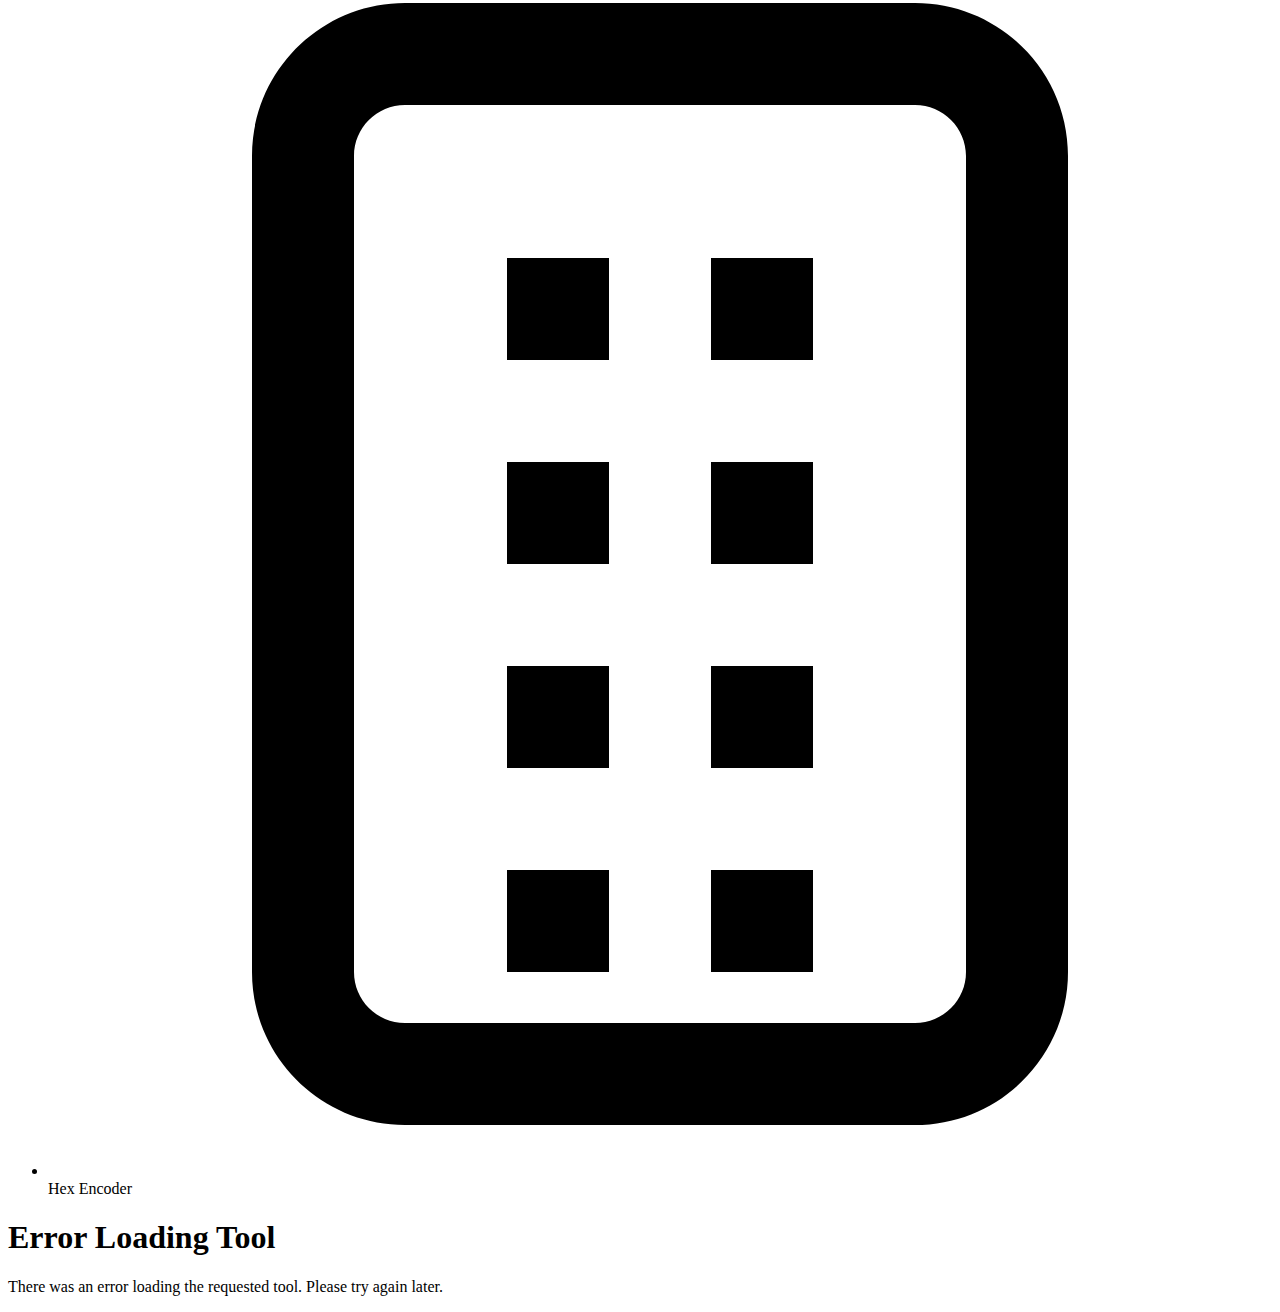
==== commit 487bdc30: "Fix: Duplicated form" ====
--- a/index.html
+++ b/index.html
@@ -87,12 +87,6 @@
   </svg>
   Hex Encoder
 </li>
-<li class="tool-item" data-tool="hex-encoder">
-  <svg xmlns="http://www.w3.org/2000/svg" viewBox="0 0 24 24" fill="currentColor">
-    <path d="M4 4C4 2.34315 5.34315 1 7 1H17C18.6569 1 20 2.34315 20 4V20C20 21.6569 18.6569 23 17 23H7C5.34315 23 4 21.6569 4 20V4ZM7 3C6.44772 3 6 3.44772 6 4V20C6 20.5523 6.44772 21 7 21H17C17.5523 21 18 20.5523 18 20V4C18 3.44772 17.5523 3 17 3H7ZM9 6H11V8H9V6ZM13 6H15V8H13V6ZM9 10H11V12H9V10ZM13 10H15V12H13V10ZM9 14H11V16H9V14ZM13 14H15V16H13V14ZM9 18H11V20H9V18ZM13 18H15V20H13V18Z" />
-  </svg>
-  Hex Encoder
-</li>
         </ul>
       </div>
 
